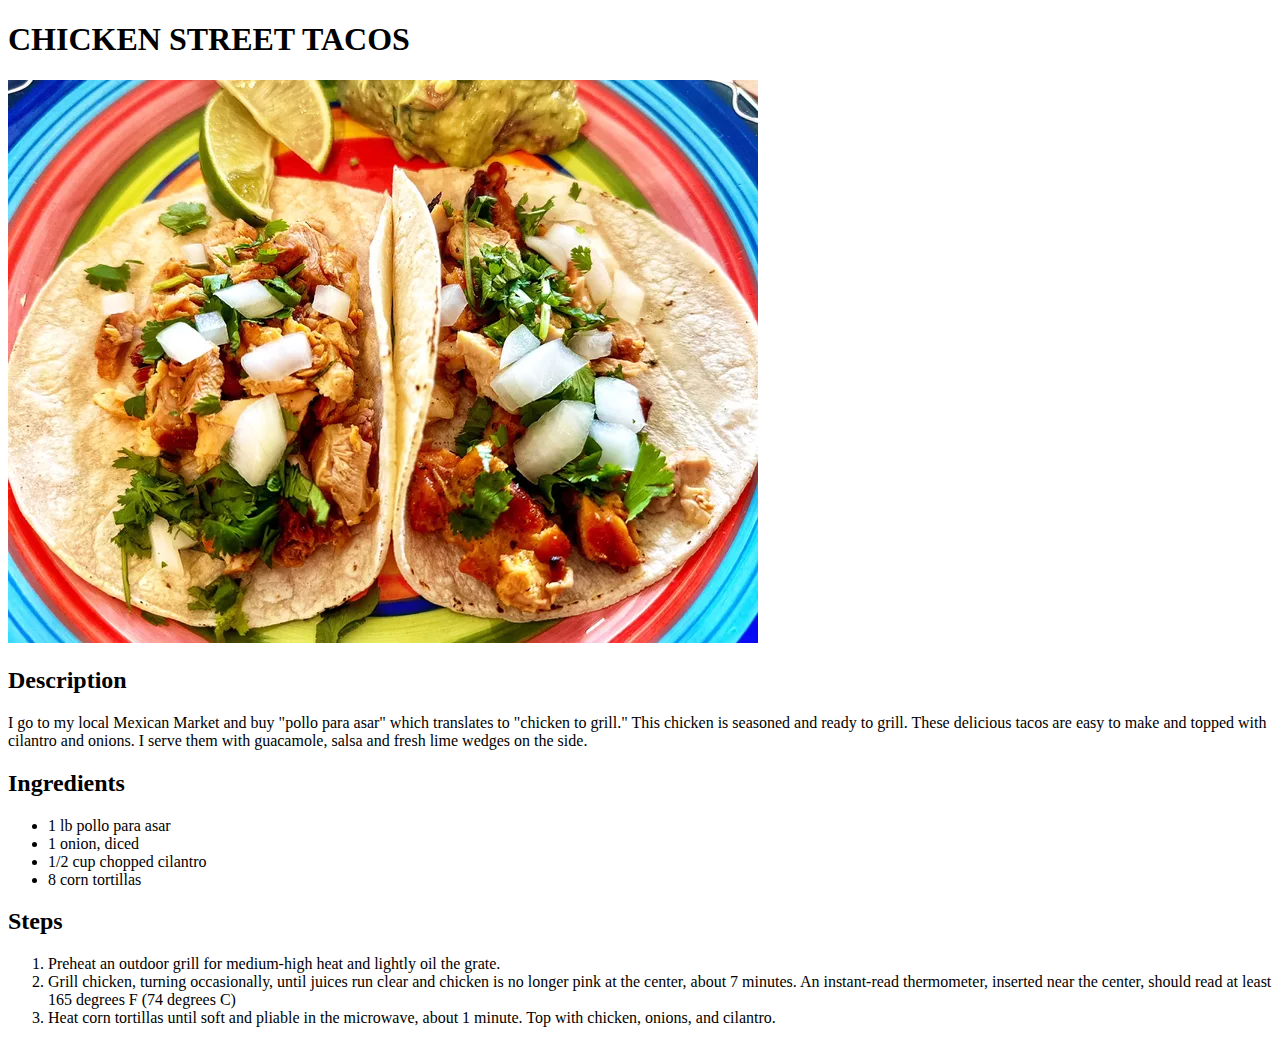
==== recipes/chicken-street-tacos.html @ 432aae8e "Added Chicken Street Taco Recipe Chicken street taco recipe completed and working" ====
<!DOCTYPE html>
<html lang="en">
    <head>
        <meta charset="utf-8">
        <title>Chicken Street Tacos</title>
    </head>
    <body>
        <h1>CHICKEN STREET TACOS</h1>
        <img src="../images/chicken-street-tacos">

        <h2>Description</h2>
        <p>I go to my local Mexican Market and buy "pollo para asar" which translates to "chicken to grill." This chicken is seasoned and ready to grill. These delicious tacos are easy to make and topped with cilantro and onions. I serve them with guacamole, salsa and fresh lime wedges on the side.</p>

        <h2>Ingredients</h2>
        <ul>
           <li>1 lb pollo para asar</li>
           <li>1 onion, diced</li>
           <li>1/2 cup chopped cilantro</li>
           <li>8 corn tortillas</li>
        </ul>

        <h2>Steps</h2>
        <ol>
          <li>Preheat an outdoor grill for medium-high heat and lightly oil the grate.</li>
          <li>Grill chicken, turning occasionally, until juices run clear and chicken is no longer pink at the center, about 7 minutes. An instant-read thermometer, inserted near the center, should read at least 165 degrees F (74 degrees C)</li>
          <li>Heat corn tortillas until soft and pliable in the microwave, about 1 minute. Top with chicken, onions, and cilantro.</li>
        </ol>
    </body>
</html>
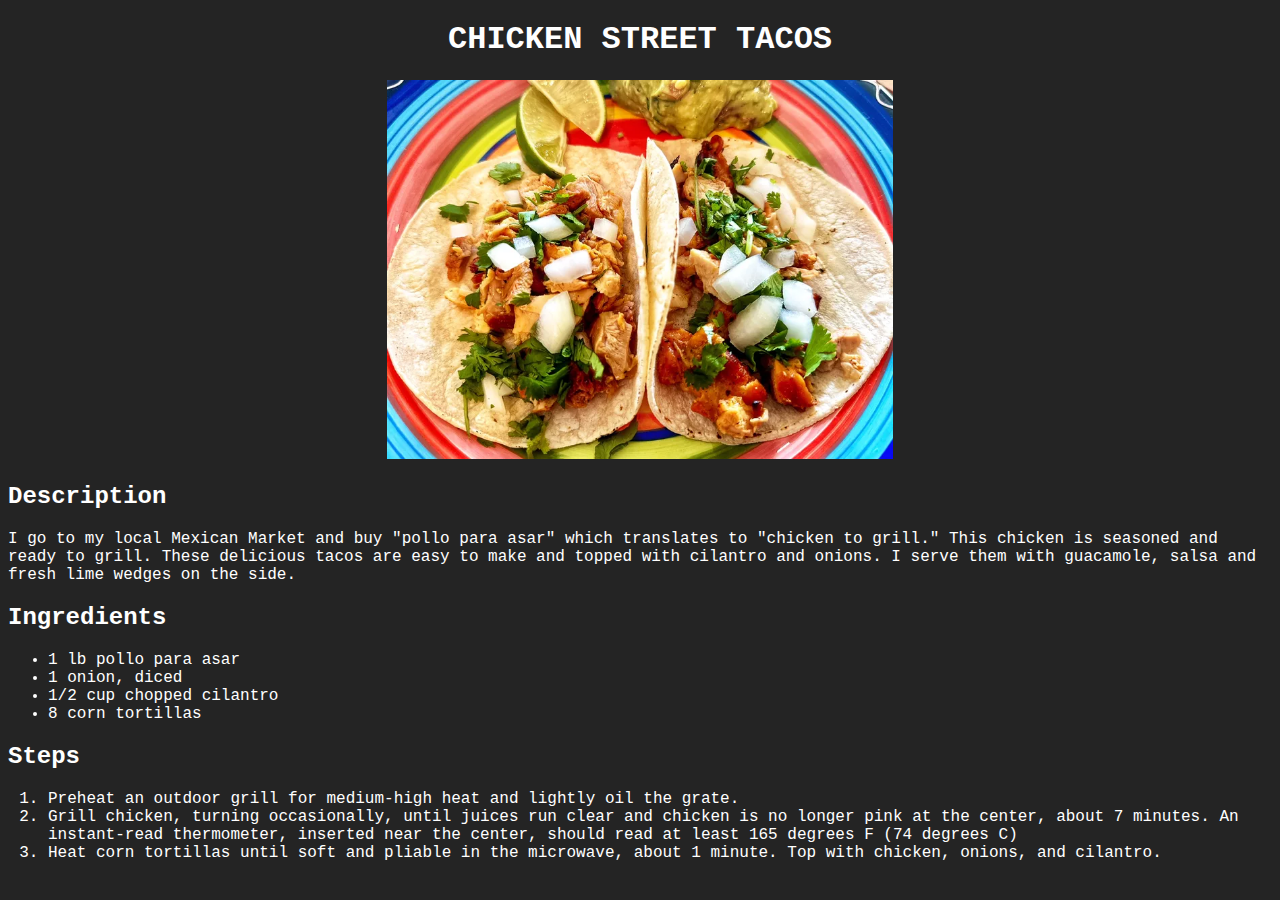
==== commit cd83e581: "Added CSS to all files Entire website is now styled" ====
--- a/recipes/chicken-street-tacos.html
+++ b/recipes/chicken-street-tacos.html
@@ -3,6 +3,7 @@
     <head>
         <meta charset="utf-8">
         <title>Chicken Street Tacos</title>
+        <link rel="stylesheet" href="../styles.css">
     </head>
     <body>
         <h1>CHICKEN STREET TACOS</h1>
--- a/styles.css
+++ b/styles.css
@@ -0,0 +1,28 @@
+html {
+    background-color: #242424;
+}
+
+h1 {
+    text-align: center;
+    font-family: 'Courier New', Courier, monospace;
+    color: white;
+}
+
+h2, p, ul, ol {
+    font-family: 'Courier New', Courier, monospace;
+    color: white;
+}
+
+a {
+    font-family: 'Courier New', Courier, monospace;
+    color: white;
+    font-size: large;
+}
+
+img {
+    width: 40%;
+    height: auto;
+    margin:auto;
+    padding-left: 30%;
+    padding-right: 30%;
+}